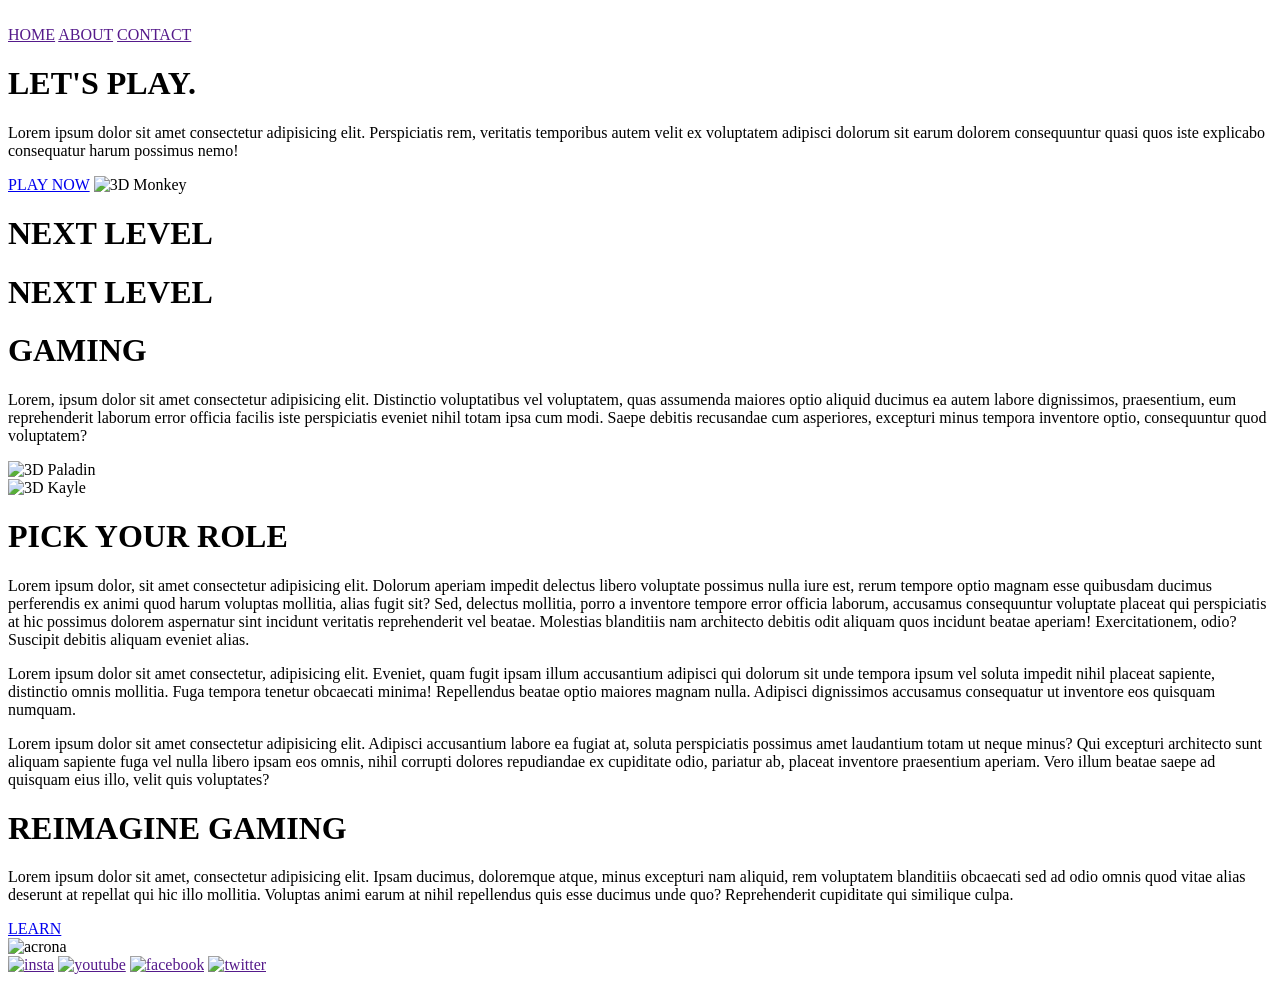
==== index.html @ ff7a7417 "Add files via upload" ====
<!DOCTYPE html>
<html lang="en" dir="ltr">
  <head>
    <meta charset="utf-8">
    <title>Let's Play</title>
    <link rel="stylesheet" href="/css/style.css">
    <link href="https://fonts.googleapis.com/icon?family=Material+Icons" rel="stylesheet">
    <meta name="viewport" content="width=device-width, initial-scale=1, minimum-scale=1" />
    
    <style>
      @import url('https://fonts.googleapis.com/css2?family=Heebo&display=swap');
      @import url('https://fonts.googleapis.com/css2?family=Open+Sans+Condensed:wght@300&display=swap');
      @import url('https://fonts.googleapis.com/css2?family=Karla&display=swap');
      @import url('https://fonts.googleapis.com/css2?family=Roboto:wght@300;400;500;700&display=swap');
      @import url('https://fonts.googleapis.com/css2?family=Montserrat:wght@400;500;600&display=swap');
      @import url('https://fonts.googleapis.com/css2?family=Nanum+Myeongjo&display=swap');
      @import url('https://fonts.googleapis.com/css2?family=Source+Sans+Pro:wght@200;300;400;900&display=swap');
      
    </style>
</head>
<body>
    <nav class="navbar">
        
        <div class="nav_container">
            <img class="logo" src="/images/THUMBNAIL.png" alt="">
            
            <div class="nvbrcnt">
                <div class="nav_links" id="navUL">
                    <a href="" class="home">HOME</a>
                    <a href="" class="about">ABOUT</a>
                    <a href="" class="contact">CONTACT</a>
                </div>
            </div>
            <div class="navbar_toggle">
                <a id="hamburger">
                    <span class="bar"></span>
                    <span class="bar"></span>
                    <span class="bar"></span>
                </a>
            </div>
           
            
            
        </div>
        
    </nav>
    <div class="bg">
        <div class="homebox">
            <h1 class="LP_title">LET'S PLAY.</h1>
            <P class="LP_para">Lorem ipsum dolor sit amet consectetur adipisicing elit. Perspiciatis rem, veritatis temporibus autem velit ex voluptatem adipisci dolorum sit earum dolorem consequuntur quasi quos iste explicabo consequatur harum possimus nemo!</P>
            <a class="playbtn" href="play.html">PLAY NOW</a>
            <img class="monkey" src="/images/THUMBNAIL.png" alt="3D Monkey">
        </div>
        <div class="homebox2">
            <h1 class="NL_title">NEXT LEVEL</h1>
            <h1 class="NL_title2">NEXT LEVEL</h1>
            <h1 class="G_title">GAMING</h1>
            <P class="NLG_para">Lorem, ipsum dolor sit amet consectetur adipisicing elit. Distinctio voluptatibus vel voluptatem, quas assumenda maiores optio aliquid ducimus ea autem labore dignissimos, praesentium, eum reprehenderit laborum error officia facilis iste perspiciatis eveniet nihil totam ipsa cum modi. Saepe debitis recusandae cum asperiores, excepturi minus tempora inventore optio, consequuntur quod voluptatem?</P>
            <img class="shotgun" src="/images/shotgun.png" alt="3D Paladin">
        </div>
        <div class="homebox3">
            <div class="moon"></div>
            <img class="kayle" src="/images/kayle.png" alt="3D Kayle">  
            <h1 class="PYR_title">PICK YOUR ROLE</h1>
            <P class="PYR_para">Lorem ipsum dolor, sit amet consectetur adipisicing elit. Dolorum aperiam impedit delectus libero voluptate possimus nulla iure est, rerum tempore optio magnam esse quibusdam ducimus perferendis ex animi quod harum voluptas mollitia, alias fugit sit? Sed, delectus mollitia, porro a inventore tempore error officia laborum, accusamus consequuntur voluptate placeat qui perspiciatis at hic possimus dolorem aspernatur sint incidunt veritatis reprehenderit vel beatae. Molestias blanditiis nam architecto debitis odit aliquam quos incidunt beatae aperiam! Exercitationem, odio? Suscipit debitis aliquam eveniet alias.</P>
            <P class="PYR_para PYR_repo2">Lorem ipsum dolor sit amet consectetur, adipisicing elit. Eveniet, quam fugit ipsam illum accusantium adipisci qui dolorum sit unde tempora ipsum vel soluta impedit nihil placeat sapiente, distinctio omnis mollitia. Fuga tempora tenetur obcaecati minima! Repellendus beatae optio maiores magnam nulla. Adipisci dignissimos accusamus consequatur ut inventore eos quisquam numquam.</P>
            <P class="PYR_para PYR_repo3">Lorem ipsum dolor sit amet consectetur adipisicing elit. Adipisci accusantium labore ea fugiat at, soluta perspiciatis possimus amet laudantium totam ut neque minus? Qui excepturi architecto sunt aliquam sapiente fuga vel nulla libero ipsam eos omnis, nihil corrupti dolores repudiandae ex cupiditate odio, pariatur ab, placeat inventore praesentium aperiam. Vero illum beatae saepe ad quisquam eius illo, velit quis voluptates?</P>
            
        </div>
        <div class="homebox4">
            <div class="reim_container">
                <h1 class="reim_title">REIMAGINE GAMING</h1>
                <p class="reim_para">Lorem ipsum dolor sit amet, consectetur adipisicing elit. Ipsam ducimus, doloremque atque, minus excepturi nam aliquid, rem voluptatem blanditiis obcaecati sed ad odio omnis quod vitae alias deserunt at repellat qui hic illo mollitia. Voluptas animi earum at nihil repellendus quis esse ducimus unde quo? Reprehenderit cupiditate qui similique culpa.</p>
                <div class="group">
                    <a href="learn.html" class="learnbtn">LEARN</a>
                </div>
            </div>
            <img class="acrona" src="/images/acrona.png" alt="acrona">
            <div class="shadow"></div>
        </div>
        <footer>
            <div class="ftr_container">
                <a class="socials" href=""><img class="socialimg" src="/images/insta.png" alt="insta"></a>
                <a class="socials" href=""><img class="socialimg" src="/images/youtube.png" alt="youtube"></a>
                <a class="socials" href=""><img class="socialimg" src="/images/facebook.png" alt="facebook"></a>
                <a class="socials" href=""><img class="socialimg" src="/images/twitter.png" alt="twitter"></a>
                
            </div>
        </footer>
    </div>
    <script src="script.js"></script>
</body>
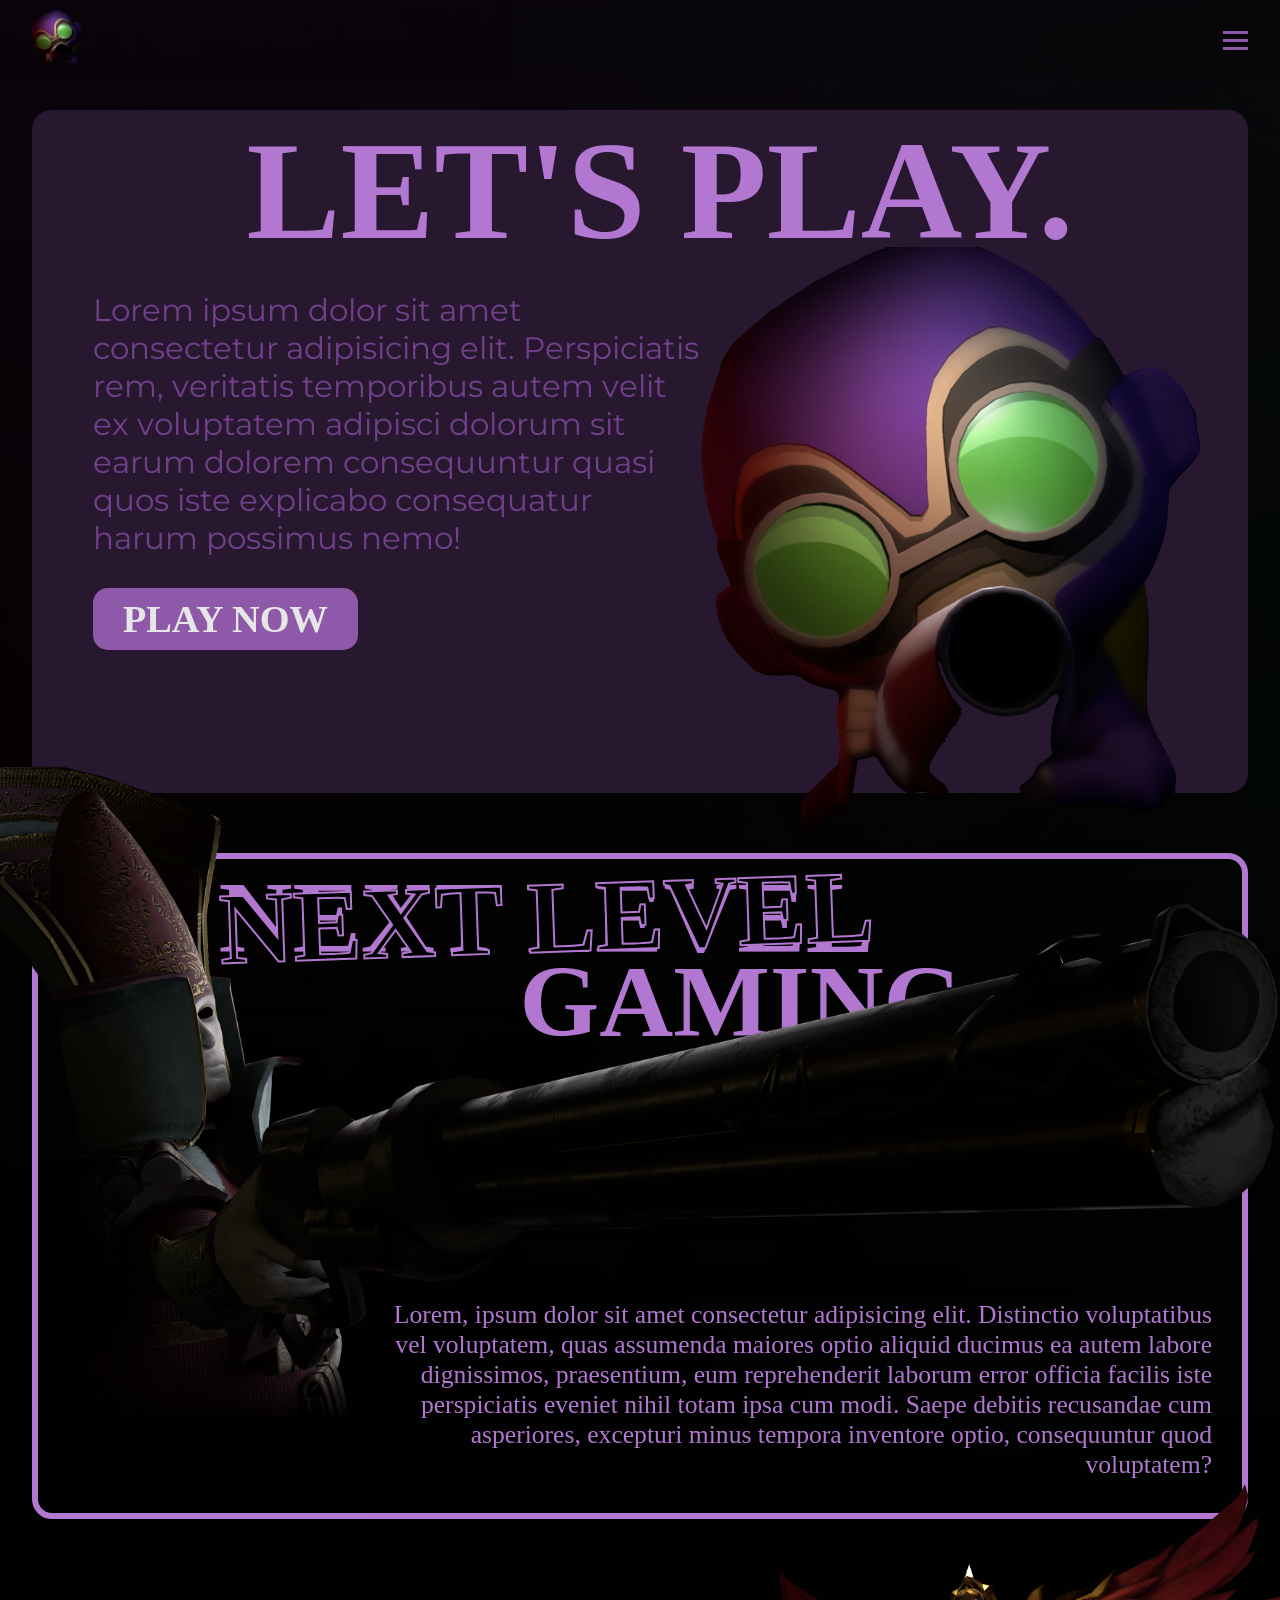
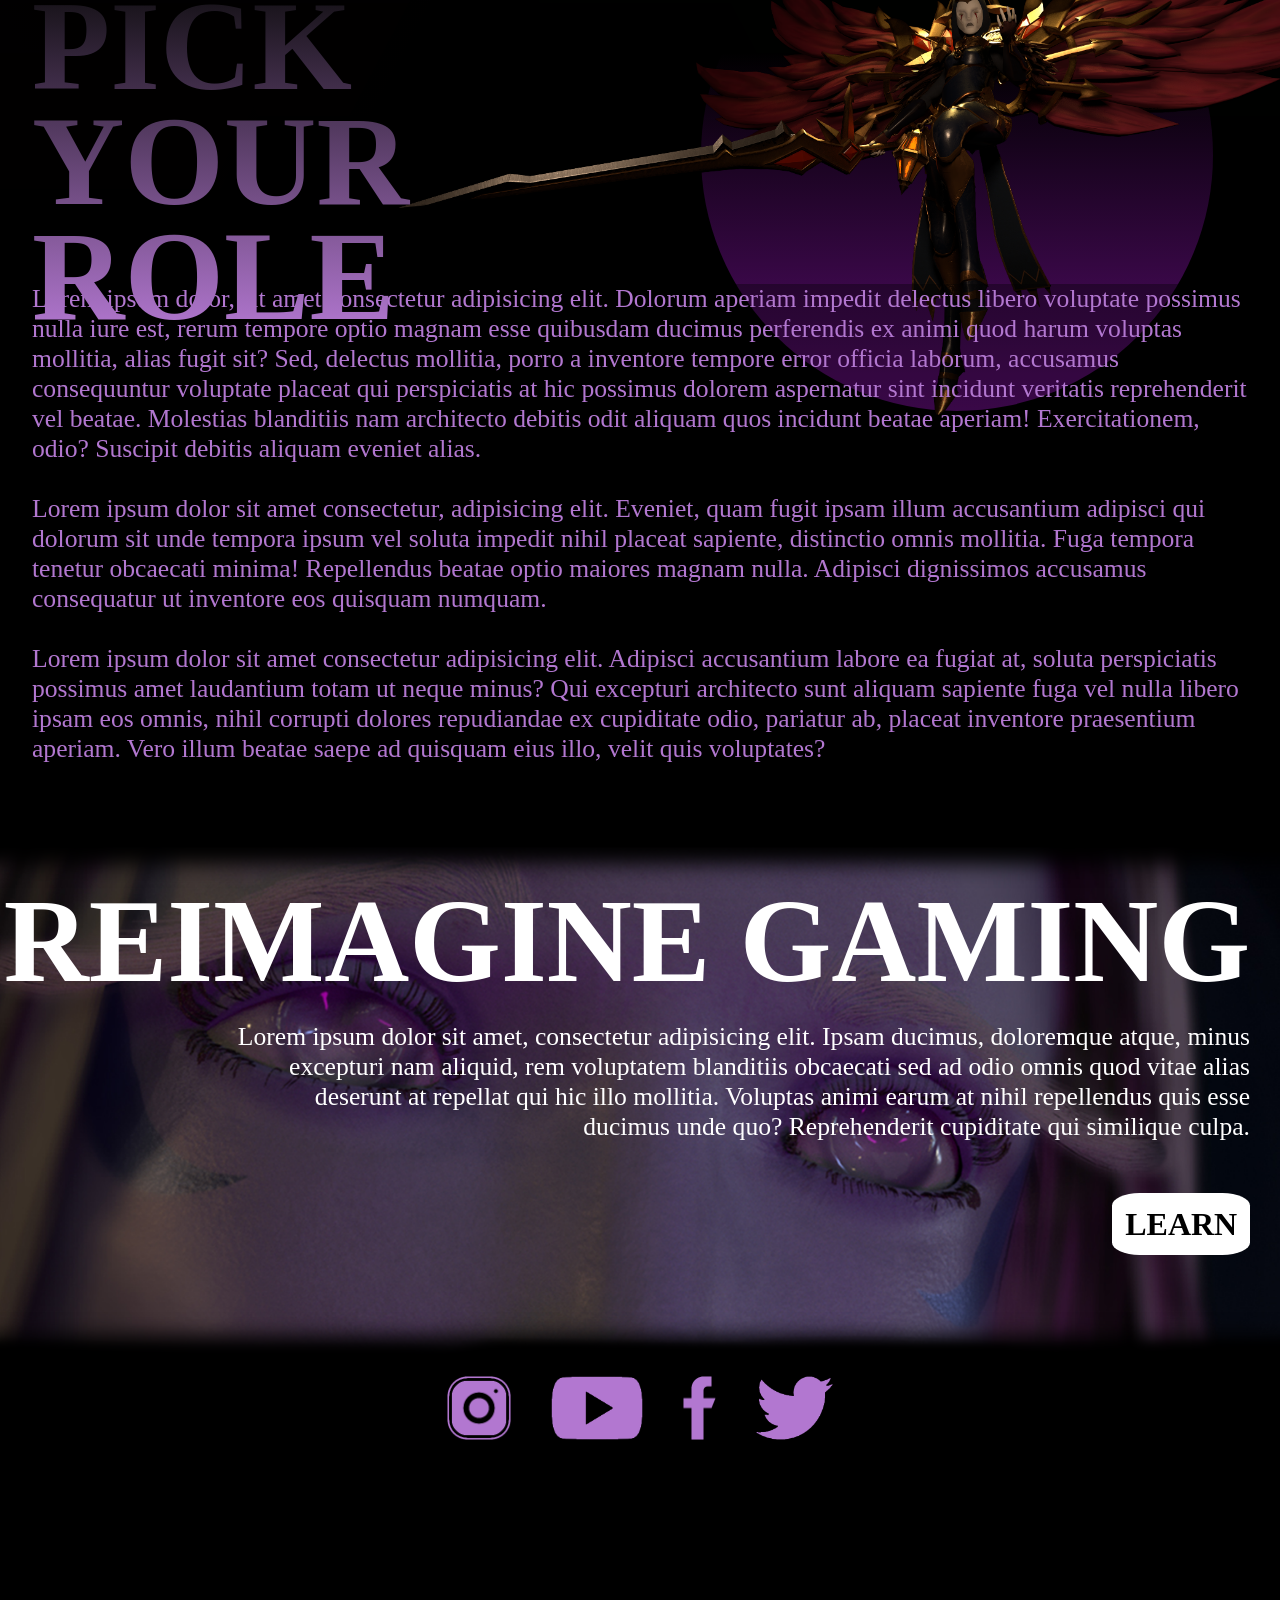
==== commit cad3683a: "Add files via upload" ====
--- a/index.html
+++ b/index.html
@@ -3,7 +3,7 @@
   <head>
     <meta charset="utf-8">
     <title>Let's Play</title>
-    <link rel="stylesheet" href="/css/style.css">
+    <link rel="stylesheet" href="style.css">
     <link href="https://fonts.googleapis.com/icon?family=Material+Icons" rel="stylesheet">
     <meta name="viewport" content="width=device-width, initial-scale=1, minimum-scale=1" />
     
@@ -22,7 +22,7 @@
     <nav class="navbar">
         
         <div class="nav_container">
-            <img class="logo" src="/images/THUMBNAIL.png" alt="">
+            <img class="logo" src="THUMBNAIL.png" alt="">
             
             <div class="nvbrcnt">
                 <div class="nav_links" id="navUL">
@@ -49,18 +49,18 @@
             <h1 class="LP_title">LET'S PLAY.</h1>
             <P class="LP_para">Lorem ipsum dolor sit amet consectetur adipisicing elit. Perspiciatis rem, veritatis temporibus autem velit ex voluptatem adipisci dolorum sit earum dolorem consequuntur quasi quos iste explicabo consequatur harum possimus nemo!</P>
             <a class="playbtn" href="play.html">PLAY NOW</a>
-            <img class="monkey" src="/images/THUMBNAIL.png" alt="3D Monkey">
+            <img class="monkey" src="THUMBNAIL.png" alt="3D Monkey">
         </div>
         <div class="homebox2">
             <h1 class="NL_title">NEXT LEVEL</h1>
             <h1 class="NL_title2">NEXT LEVEL</h1>
             <h1 class="G_title">GAMING</h1>
             <P class="NLG_para">Lorem, ipsum dolor sit amet consectetur adipisicing elit. Distinctio voluptatibus vel voluptatem, quas assumenda maiores optio aliquid ducimus ea autem labore dignissimos, praesentium, eum reprehenderit laborum error officia facilis iste perspiciatis eveniet nihil totam ipsa cum modi. Saepe debitis recusandae cum asperiores, excepturi minus tempora inventore optio, consequuntur quod voluptatem?</P>
-            <img class="shotgun" src="/images/shotgun.png" alt="3D Paladin">
+            <img class="shotgun" src="shotgun.png" alt="3D Paladin">
         </div>
         <div class="homebox3">
             <div class="moon"></div>
-            <img class="kayle" src="/images/kayle.png" alt="3D Kayle">  
+            <img class="kayle" src="/kayle.png" alt="3D Kayle">  
             <h1 class="PYR_title">PICK YOUR ROLE</h1>
             <P class="PYR_para">Lorem ipsum dolor, sit amet consectetur adipisicing elit. Dolorum aperiam impedit delectus libero voluptate possimus nulla iure est, rerum tempore optio magnam esse quibusdam ducimus perferendis ex animi quod harum voluptas mollitia, alias fugit sit? Sed, delectus mollitia, porro a inventore tempore error officia laborum, accusamus consequuntur voluptate placeat qui perspiciatis at hic possimus dolorem aspernatur sint incidunt veritatis reprehenderit vel beatae. Molestias blanditiis nam architecto debitis odit aliquam quos incidunt beatae aperiam! Exercitationem, odio? Suscipit debitis aliquam eveniet alias.</P>
             <P class="PYR_para PYR_repo2">Lorem ipsum dolor sit amet consectetur, adipisicing elit. Eveniet, quam fugit ipsam illum accusantium adipisci qui dolorum sit unde tempora ipsum vel soluta impedit nihil placeat sapiente, distinctio omnis mollitia. Fuga tempora tenetur obcaecati minima! Repellendus beatae optio maiores magnam nulla. Adipisci dignissimos accusamus consequatur ut inventore eos quisquam numquam.</P>
@@ -75,15 +75,15 @@
                     <a href="learn.html" class="learnbtn">LEARN</a>
                 </div>
             </div>
-            <img class="acrona" src="/images/acrona.png" alt="acrona">
+            <img class="acrona" src="acrona.png" alt="acrona">
             <div class="shadow"></div>
         </div>
         <footer>
             <div class="ftr_container">
-                <a class="socials" href=""><img class="socialimg" src="/images/insta.png" alt="insta"></a>
-                <a class="socials" href=""><img class="socialimg" src="/images/youtube.png" alt="youtube"></a>
-                <a class="socials" href=""><img class="socialimg" src="/images/facebook.png" alt="facebook"></a>
-                <a class="socials" href=""><img class="socialimg" src="/images/twitter.png" alt="twitter"></a>
+                <a class="socials" href=""><img class="socialimg" src="insta.png" alt="insta"></a>
+                <a class="socials" href=""><img class="socialimg" src="youtube.png" alt="youtube"></a>
+                <a class="socials" href=""><img class="socialimg" src="facebook.png" alt="facebook"></a>
+                <a class="socials" href=""><img class="socialimg" src="twitter.png" alt="twitter"></a>
                 
             </div>
         </footer>
--- a/style.css
+++ b/style.css
@@ -0,0 +1,567 @@
+*{
+    box-sizing: border-box;
+    margin: 0;
+    padding: 0;
+    font-family: "Montserrat", sans-serif;
+    scroll-behavior: smooth;
+}
+
+html{
+    background-color: black;
+    z-index: -50;
+}
+
+.navbar{
+    /* display: flex; */
+    position: fixed;
+    top: 0;
+    width: 100%;
+    height: 80px;
+    background-color:rgba(0, 0, 0, 0.24);
+    z-index: 100;
+}
+
+.nav_container{
+    width: 95%;
+    max-width: 1600px;
+    margin: auto;
+    display: flex;
+    justify-content: space-between;
+    align-items: center;
+    height: 80px;
+}
+
+.nav_links{
+    display: none;
+    margin-top: 50px;
+    margin-left: 470px;
+}
+
+.nvbrcnt{
+    /* position: absolute; */
+    /* left: 0; */
+    /* justify-content: right; */
+    margin: 0;
+}
+
+.show{
+    text-align: center;
+    display: flex;
+    flex-direction: column;
+    position: absolute;
+    top: 0;
+    background-color: rgba(0, 0, 0, 0.411);
+    padding:50px 50px 50px 50px;
+    z-index: 10;
+    border-radius: 50px;
+    transition: .2s;
+}
+
+.nav_links a{
+    text-decoration: none;
+    color:white;
+    margin: 50px 50px;
+}
+
+.navbar_toggle{
+    display: block;
+    cursor: pointer;
+}
+
+.navbar_toggle .bar{
+    width: 25px;
+    height: 3px;
+    margin: 5px 0;
+    transition: all 0.3s ease;
+    background: #8e59a8;
+    display: block;
+    cursor: pointer;
+    
+}
+
+.logo{
+    height: 60px;
+    width: auto;
+    margin: auto 0;
+}
+
+
+.bg{
+    background:
+        linear-gradient(rgb(57, 23, 88) , transparent),
+        linear-gradient(to top left, rgb(16, 119, 16), transparent),
+        linear-gradient(to top right, rgb(77, 8, 35), transparent),
+        linear-gradient(to top, rgb(0, 0, 0), transparent),
+        rgba(0, 0, 0, 0.438)
+        linear-gradient(to top, rgb(0, 0, 0), transparent);
+        
+    background-blend-mode:multiply;
+    height: 3350px;
+    /* height: auto; */
+    width: auto;
+}
+
+.homebox{
+    position: relative;
+    top: 500px;
+    /* left: 0; */
+    /* margin-top: -350px; */
+    margin: -390px auto 0 auto;
+    width: 95%;
+    max-width: 1600px;
+    height: 43vw;
+    max-height: 700px;
+    background-color: #27182f;
+    z-index: 1;
+    border-radius: 20px;
+}
+
+.LP_title{
+    color: #b277d0;
+    /* font-size: 11vw; */
+    font-size: 180px;
+    font-family: "Source Sans Pro";
+    margin: -20px 0 0 40px;
+}
+
+.LP_para{
+    width: 35%;
+    margin: 20px 0 0 50px;
+    font-size: 23px;
+    font-weight: 400;
+    color:rgb(113, 64, 138);
+}
+
+.playbtn{
+    position: relative;
+    bottom: -15%;
+    padding: 10px 30px;
+    font-family: "Source Sans Pro";
+    font-weight: 900;
+    font-size: 30px;
+    border: 0px;
+    border-radius: 15px;
+    color:rgb(230, 230, 230);
+    background-color: #8e59a8;
+    margin: 10px 0 0 50px;
+    text-decoration: none;
+    transition: .08s;
+}
+
+.playbtn:hover{
+    filter: drop-shadow(0px 5px 10px black);
+    background-color: rgb(178, 115, 209);
+    transition: .08s;
+}
+
+.monkey{
+    width: 58%;
+    position: absolute;
+    right: 0;
+    top: -50px;
+    z-index: -1;
+}
+
+.homebox2{
+    position: relative;
+    top: 1100px;
+    /* left: 50%; */
+    /* margin-top: -350px; */
+    margin: -350px auto 0 auto;
+    width: 95%;
+    max-width: 1600px;
+    height: 52vw;
+    max-height: 800px;
+    background-color: #27182f00;
+    border: #b277d0 6px solid ;
+    z-index: 1;
+    border-radius: 20px;
+}
+
+.shotgun{
+    position: relative;
+    top: -50%;
+    width: 115%;
+    left: -12%;
+}
+
+.NL_title{
+    color: #b277d0;
+    margin-left: 15%;
+    font-size: 140px;
+    font-family: "Source Sans Pro";
+}
+
+.NL_title2{
+    position: absolute;
+    top: 0;
+    color: black;
+    margin-left: 15%;
+    font-size: 140px;
+    font-family: "Source Sans Pro";
+    -webkit-text-stroke: 2px #b277d0; 
+    -webkit-transform: rotate(-2deg); 
+
+}
+
+.G_title{
+    color: #b277d0;
+    position: relative;
+    top: -5%;
+    margin-left: 40%;
+    font-size: 140px;
+    font-family: "Source Sans Pro";
+}
+
+.NLG_para{
+    color: #b277d0;
+    font-size: 20px;
+    font-family: "Source Sans Pro";
+    position: absolute;
+    width: 50%;
+    text-align: right;
+    bottom: 5%;
+    right: 30px;
+}
+
+.homebox3{
+    position: relative;
+    top: 1200px;
+    /* left: 50%; */
+    /* margin-top: -350px; */
+    margin: 0px auto 0 auto;
+    width: 95%;
+    max-width: 1600px;
+    height: 800px;
+    background-color: #27182f00;
+    /* border: #b277d0 6px solid ; */
+    z-index: 1;
+}
+
+.PYR_title{
+    position: absolute;
+    top: -100px;
+    background: -webkit-linear-gradient(#000000, #b277d0);
+     -webkit-background-clip: text;
+    -webkit-text-fill-color: transparent;
+    margin-left: 0%;
+    font-size: 170px;
+    font-family: "Source Sans Pro";
+}
+
+.moon{
+    position: relative;
+    top: -100px;
+    left: 47%;
+    max-height: 900px;
+    max-width: 900px;
+    height: 42vw;
+    width: 42vw;  
+    /* background-color: blueviolet; */
+    border-radius: 50%;
+    background: linear-gradient(to top, rgb(88, 12, 110) 0%, transparent 70%);
+    z-index: -1;
+}
+
+.kayle{
+    width: 100%;
+    position: absolute;
+    left: 150px;
+    top: -50px;
+    z-index: -1;
+    /* z-index: 2; */
+}
+
+.PYR_para{
+    position: absolute;
+    top: 100px;
+    width: 42%;
+    color: #b277d0;
+    background-color: rgba(0, 0, 0, 0.466);
+    /* font-size: 1.2vw; */
+    font-size: 22.5px;
+    font-family: "Source Sans Pro";
+}
+
+.PYR_repo2{
+    top: 500px;
+    width: 50%;
+    background-color:unset;
+}
+
+.PYR_repo3{
+    position: absolute;
+    top: 700px;
+    width: 64%;
+    color: #b277d0;
+    font-family: "Source Sans Pro";
+    
+}
+
+.homebox4{
+    position: relative;
+    top: 1400px;
+    /* left: 50%; */
+    /* margin-top: -350px; */
+    /* margin: -350px 0 0 -800px; */
+    width: 100%;
+    height: 500px;
+    background-color: #27182f00;
+    z-index: 1;
+    
+}
+
+.acrona{
+    position: absolute;
+    top: 0;
+    width: 100%;
+    height: 100%;
+    object-fit: cover;
+    margin: 0;
+    z-index: -1;
+}
+
+.shadow{
+    position: absolute;
+    top: 0;
+    width: 150%;
+    height: 100%;
+    box-shadow: inset -50px 0px 20px 20px rgb(0, 0, 0);
+    pointer-events: none;
+}
+
+.reim_container{
+    max-width: 1600px;
+    margin: auto;
+}
+
+.reim_title{
+    color: #ffffff;
+    margin-top: 30px;
+    /* display: flex;
+    justify-content: flex-end; */
+    margin-right: 100px;
+    font-size: 100px;
+    font-family: "Source Sans Pro";
+    float: right;
+}
+
+.reim_para{
+    color: #ffffff;
+    margin: 30px 100px 0 0 ;
+    /* display: flex;
+    justify-content: flex-end; */
+    text-align: right;
+    width: 60%;
+    font-size: 22px;
+    font-family: "Source Sans Pro";
+    float: right;
+}
+
+.group{
+    width: 100%;
+    float: right;
+    /* right: 6.5%; */
+    /* margin-right: 100px; */
+    position: relative;
+    top: 50px;
+    /* left: 1360px; */
+    margin: 30px 100px 0 0 ;
+    display: flex;
+    justify-content: flex-end;
+}
+
+.learnbtn{
+    padding: 10px 25px;
+    font-family: "Source Sans Pro";
+    font-weight: 900;
+    font-size: 30px;
+    border: 0px;
+    border-radius: 15px;
+    /* color:rgb(230, 230, 230); */
+    background-color: #ffffff;
+    /* margin: 60px 0 0 50px; */
+    text-decoration: none;
+    color: black;
+}
+
+.learnbtn:hover{
+    filter: drop-shadow(0px 0px 10px rgba(255, 255, 255, 0.151));
+    background-color: rgb(255, 255, 255);
+}
+
+.learn{
+    -webkit-background-clip: text;
+    font-family: "Source Sans Pro";
+    font-weight: 900;
+}
+
+.ftr_container{
+    display: flex;
+    justify-content: center;
+    position: relative;
+    top: 1400px;
+    background-color: black;
+    padding: 50px 0;
+}
+
+.socialimg{
+    height: 60px;
+}
+
+.socialimg:hover{
+    background-color: white;
+}
+
+.socials{
+    height: 60px;
+    margin: 20px;
+}
+
+@media screen and (max-width:1410px){
+
+    .bg{
+        /* height: 3050px; */
+        height: auto;
+    }
+
+    .LP_title{
+        text-align: center;
+        font-size: 11vw;
+    }
+
+    .LP_para{
+        width: 50%;
+        font-size: 2.4vw;
+        margin-left: 5%;
+    }
+
+    .playbtn{
+        font-size: 3vw;
+        bottom: -40px;
+        margin: 10% 0 10% 5%;
+    }
+
+    .homebox{
+        height: auto;
+        padding-bottom: 15%;
+    }
+
+    .homebox2{
+        top: 910px;
+    }
+
+    .monkey{
+        top: 20%;
+        width: 45%;
+    }
+
+    .NL_title{
+        font-size: 8vw;
+    }
+
+    .NL_title2{
+        font-size: 8vw;
+    }
+
+    .G_title{
+        font-size: 8vw;
+    }
+
+    .NLG_para{
+        font-size: 2vw;
+        width: 70%;
+    }
+
+    .homebox3{
+        top: 970px;
+        height: auto;
+    }
+
+    .kayle{
+        position: absolute;
+        top: -12%;
+        left: 30%;
+        width: 80%;
+        z-index: -1;
+    }
+
+    .moon{
+        top: -80px;
+        left: 55%;
+        height: 40vw;
+        width: 40vw;
+        z-index: -1;
+    }
+
+    .PYR_title{
+        line-height: 90%;
+        width: 55%;
+        top: 10px;
+        font-size: 10vw;
+        background: -webkit-linear-gradient(#131014, #b277d0);
+        -webkit-background-clip: text;
+        -webkit-text-fill-color: transparent;
+    }
+
+    .PYR_para{
+        position:unset;
+        /* top: 25%; */
+        width: 100%;
+        font-size: 2vw;
+        background-color: rgba(0, 0, 0, 0.349);
+        z-index: 100;
+        margin-top: -17%;
+    }
+
+    .PYR_repo2, .PYR_repo3{
+        position:unset;
+        /* top: 520; */
+        margin-top: 30px;
+        width: 100%;
+    }
+
+    .homebox4{
+        position: relative;
+        top: 1050px;
+        height: 40vw;
+    }
+
+    .group{
+        width: 100%;
+        top: 4vw;
+        margin: 1vw 30px 0 0 ;
+    }
+
+    .learnbtn{
+        font-size: 2.5vw;
+        padding: 1% 1%;
+        border-radius: 20%;
+        margin-top: -1vw;
+    }
+
+    .ftr_container{
+        position: relative;
+        top: 1050px;
+        padding: 0 0;
+    }
+
+    .reim_title{
+        font-size: 9.2vw;
+        margin: 30px 30px 0 0 ;
+    }
+
+    .reim_para{
+        margin: 1vw 30px 0 0 ;
+        font-size: 2vw;
+        width: 80%;
+    }
+
+    .socialimg{
+        height: 5vw;
+    }
+
+    .socials{
+        height: 7vw;
+    }
+}
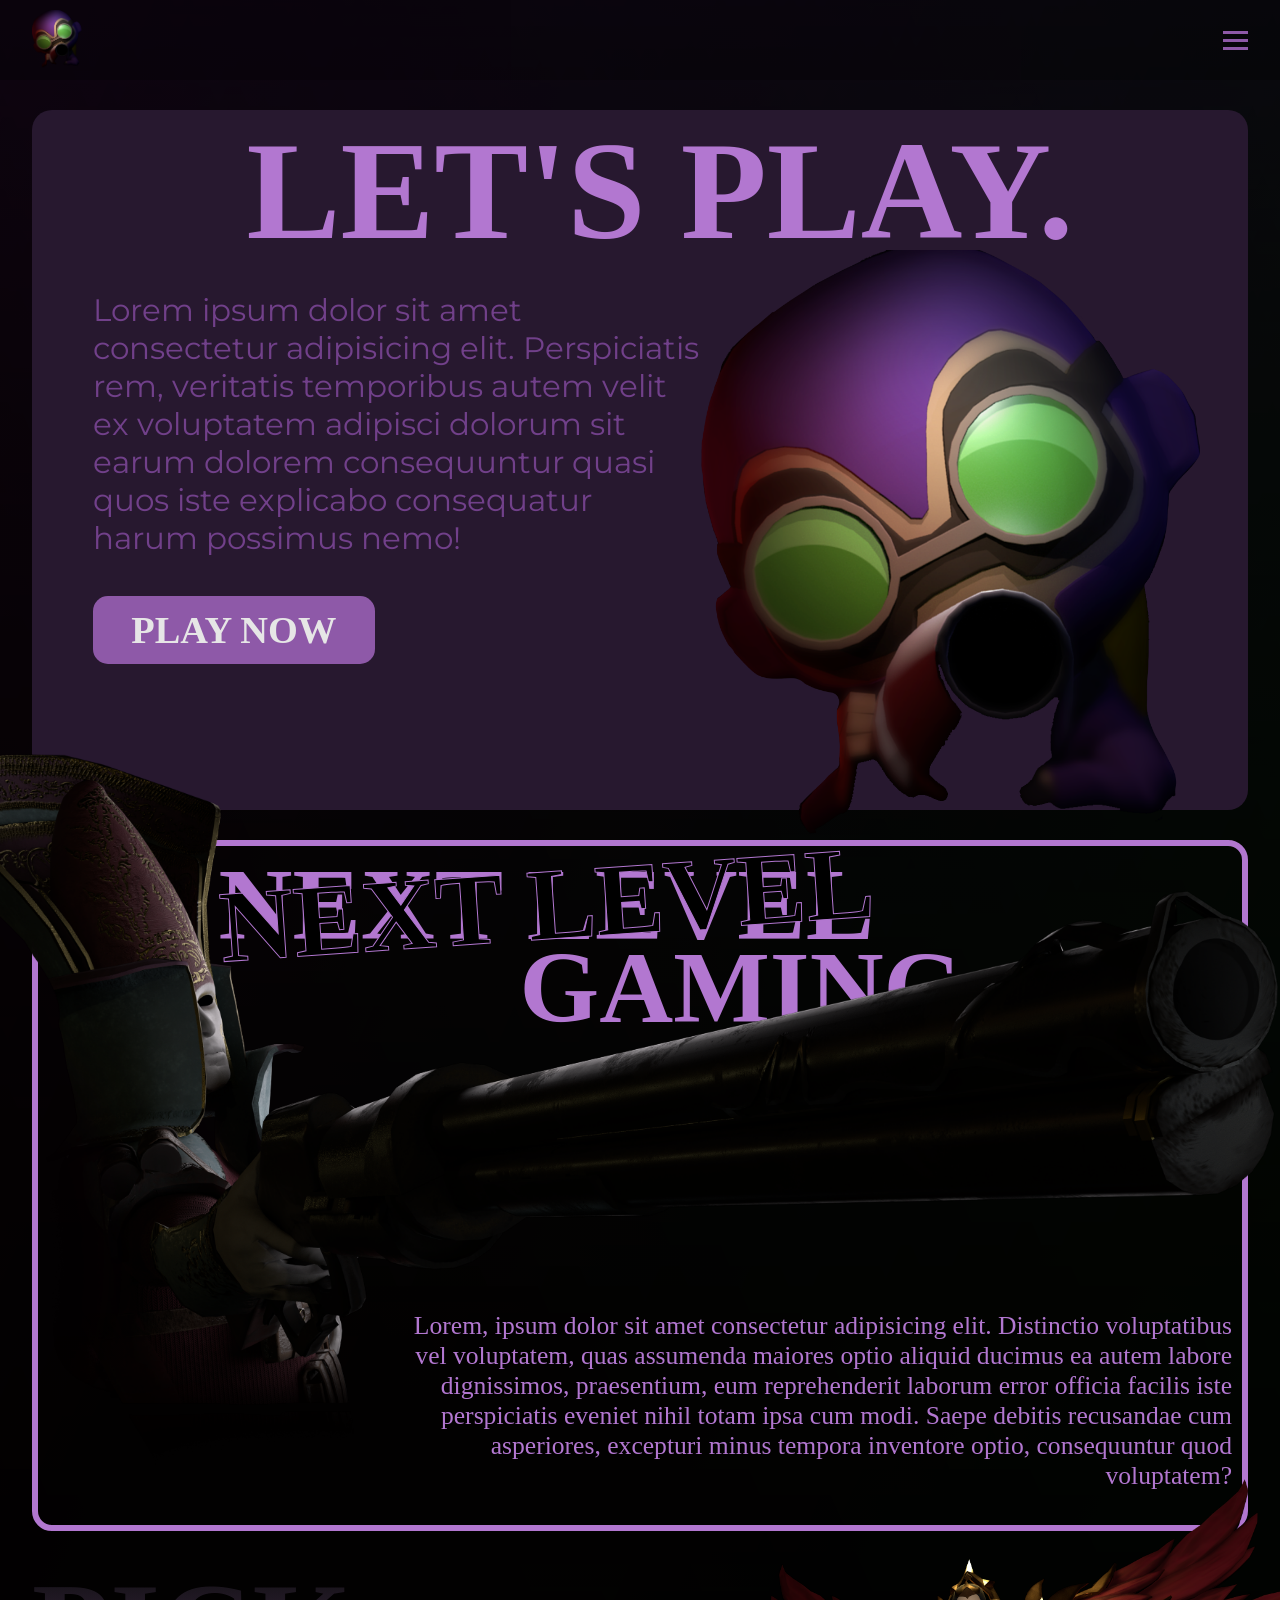
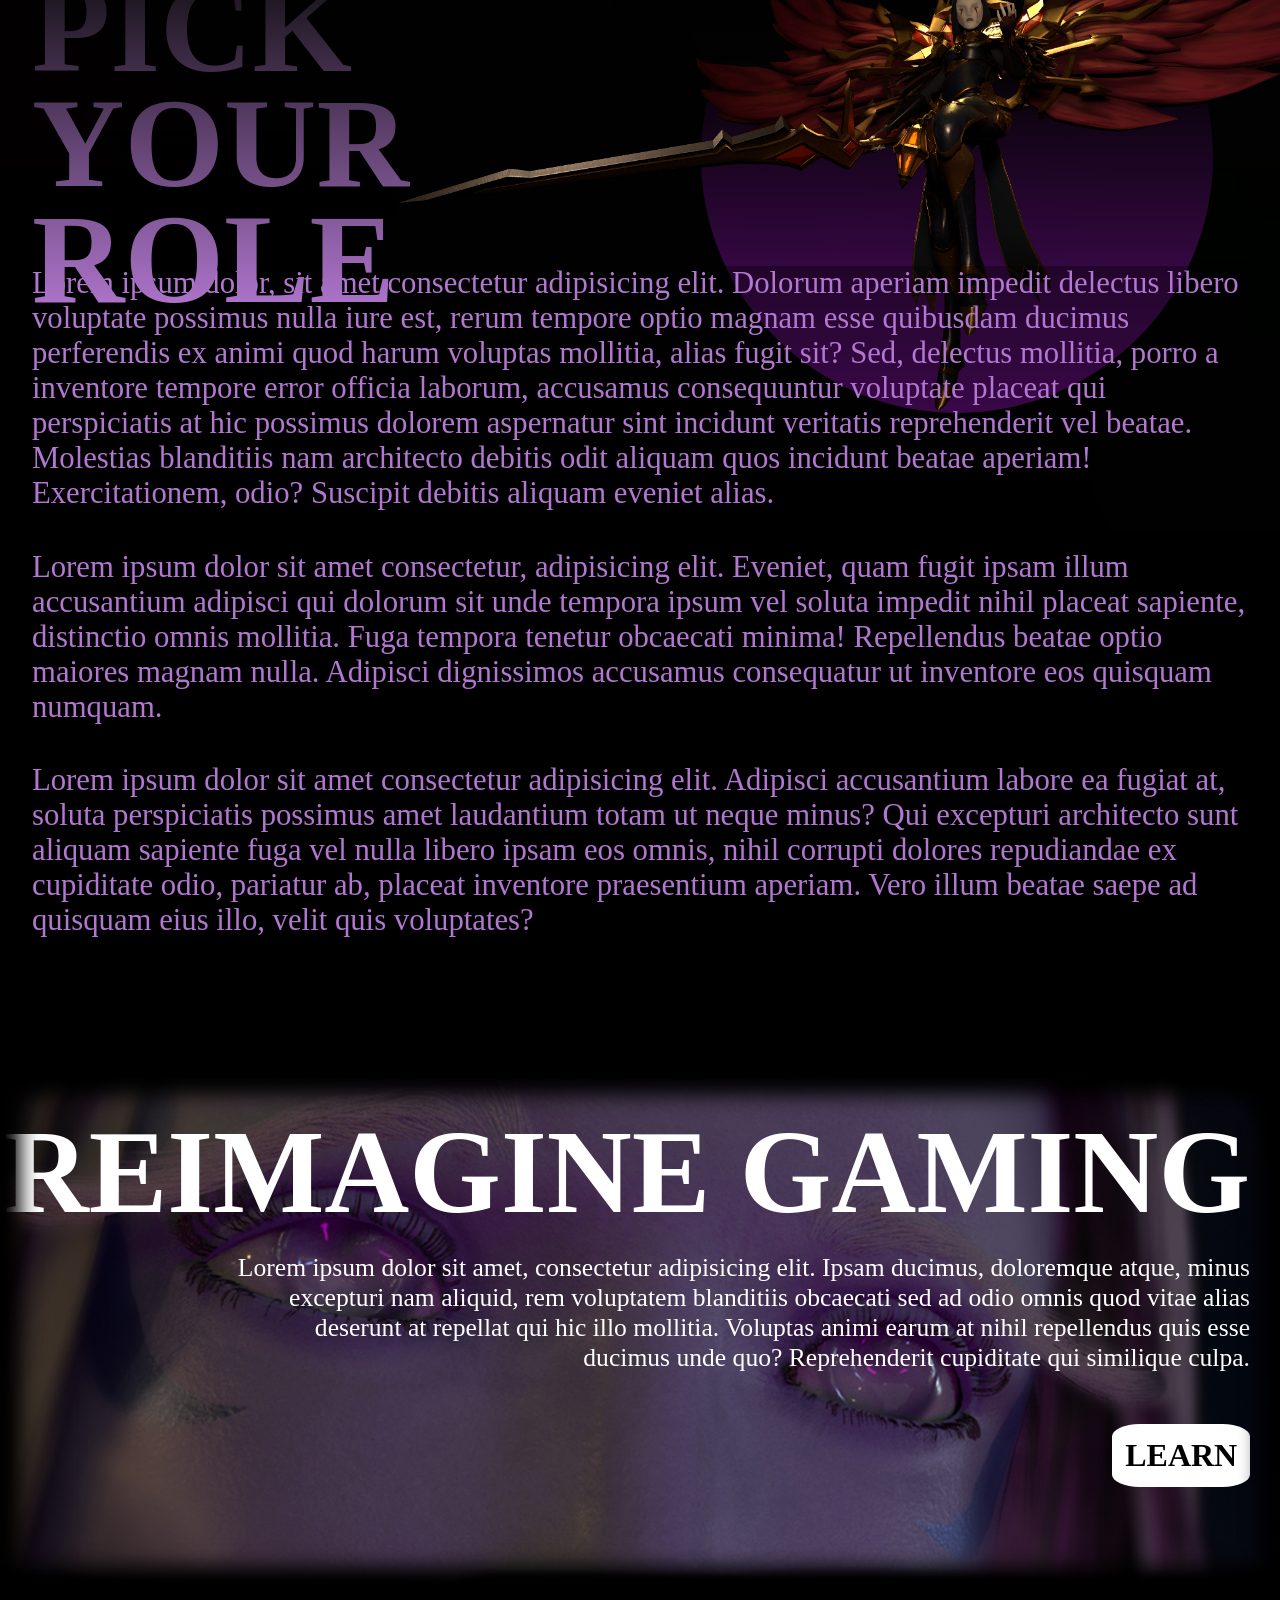
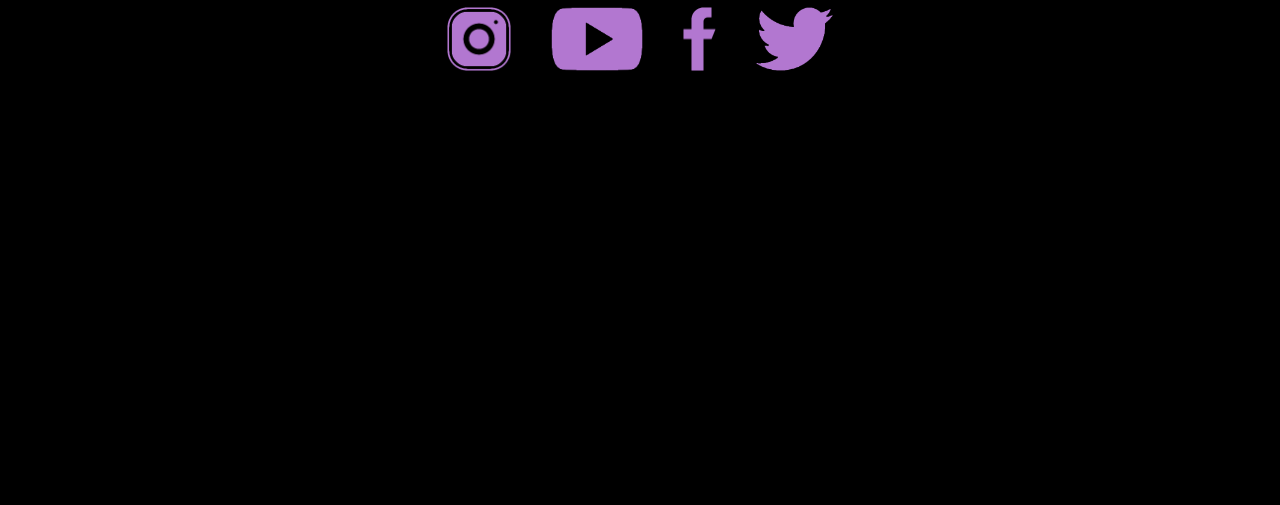
==== commit 2bd1f4a2: "Add files via upload" ====
--- a/index.html
+++ b/index.html
@@ -60,7 +60,7 @@
         </div>
         <div class="homebox3">
             <div class="moon"></div>
-            <img class="kayle" src="/kayle.png" alt="3D Kayle">  
+            <img class="kayle" src="kayle.png" alt="3D Kayle">  
             <h1 class="PYR_title">PICK YOUR ROLE</h1>
             <P class="PYR_para">Lorem ipsum dolor, sit amet consectetur adipisicing elit. Dolorum aperiam impedit delectus libero voluptate possimus nulla iure est, rerum tempore optio magnam esse quibusdam ducimus perferendis ex animi quod harum voluptas mollitia, alias fugit sit? Sed, delectus mollitia, porro a inventore tempore error officia laborum, accusamus consequuntur voluptate placeat qui perspiciatis at hic possimus dolorem aspernatur sint incidunt veritatis reprehenderit vel beatae. Molestias blanditiis nam architecto debitis odit aliquam quos incidunt beatae aperiam! Exercitationem, odio? Suscipit debitis aliquam eveniet alias.</P>
             <P class="PYR_para PYR_repo2">Lorem ipsum dolor sit amet consectetur, adipisicing elit. Eveniet, quam fugit ipsam illum accusantium adipisci qui dolorum sit unde tempora ipsum vel soluta impedit nihil placeat sapiente, distinctio omnis mollitia. Fuga tempora tenetur obcaecati minima! Repellendus beatae optio maiores magnam nulla. Adipisci dignissimos accusamus consequatur ut inventore eos quisquam numquam.</P>
--- a/style.css
+++ b/style.css
@@ -180,7 +180,7 @@
 
 .shotgun{
     position: relative;
-    top: -50%;
+    bottom: 50%;
     width: 115%;
     left: -12%;
 }
@@ -324,9 +324,9 @@
 .shadow{
     position: absolute;
     top: 0;
-    width: 150%;
+    width: 100%;
     height: 100%;
-    box-shadow: inset -50px 0px 20px 20px rgb(0, 0, 0);
+    box-shadow: inset 00px 0px 20px 20px rgb(0, 0, 0);
     pointer-events: none;
 }
 
@@ -438,17 +438,20 @@
 
     .playbtn{
         font-size: 3vw;
-        bottom: -40px;
+        bottom: -4vw;
         margin: 10% 0 10% 5%;
+        padding: 1vw 3vw;
     }
 
     .homebox{
-        height: auto;
-        padding-bottom: 15%;
+        min-height: 130px;
+        height: 60vw;
     }
 
     .homebox2{
-        top: 910px;
+        top: 880px;
+        /* padding-bottom: 200px; */
+        height: 54vw;
     }
 
     .monkey{
@@ -462,32 +465,39 @@
 
     .NL_title2{
         font-size: 8vw;
+        -webkit-transform: rotate(-4deg); 
+        -webkit-text-stroke: 1px #b277d0; 
     }
 
     .G_title{
         font-size: 8vw;
+    }
+
+    .shotgun{
+        bottom: 48%;
     }
 
     .NLG_para{
         font-size: 2vw;
         width: 70%;
+        margin-right: -20px;
     }
 
     .homebox3{
-        top: 970px;
-        height: auto;
+        top: 910px;
+        height: 80vw;
     }
 
     .kayle{
         position: absolute;
-        top: -12%;
+        top: -8%;
         left: 30%;
         width: 80%;
         z-index: -1;
     }
 
     .moon{
-        top: -80px;
+        top: -60px;
         left: 55%;
         height: 40vw;
         width: 40vw;
@@ -508,7 +518,7 @@
         position:unset;
         /* top: 25%; */
         width: 100%;
-        font-size: 2vw;
+        font-size: 2.4vw;
         background-color: rgba(0, 0, 0, 0.349);
         z-index: 100;
         margin-top: -17%;
@@ -517,14 +527,15 @@
     .PYR_repo2, .PYR_repo3{
         position:unset;
         /* top: 520; */
-        margin-top: 30px;
+        margin-top: 3vw;
         width: 100%;
     }
 
     .homebox4{
         position: relative;
-        top: 1050px;
+        top: 1000px;
         height: 40vw;
+        margin-bottom: 200px;
     }
 
     .group{
@@ -542,7 +553,10 @@
 
     .ftr_container{
         position: relative;
-        top: 1050px;
+        top: 800px;
+        height: 10vw;
+        width: 100%;
+        margin: 0 auto 0 auto;
         padding: 0 0;
     }
 
@@ -564,4 +578,11 @@
     .socials{
         height: 7vw;
     }
+}
+
+@media screen and (max-width:500px){
+    .homebox3{
+        top: 910px;
+        height: 65vw;
+    }
 }
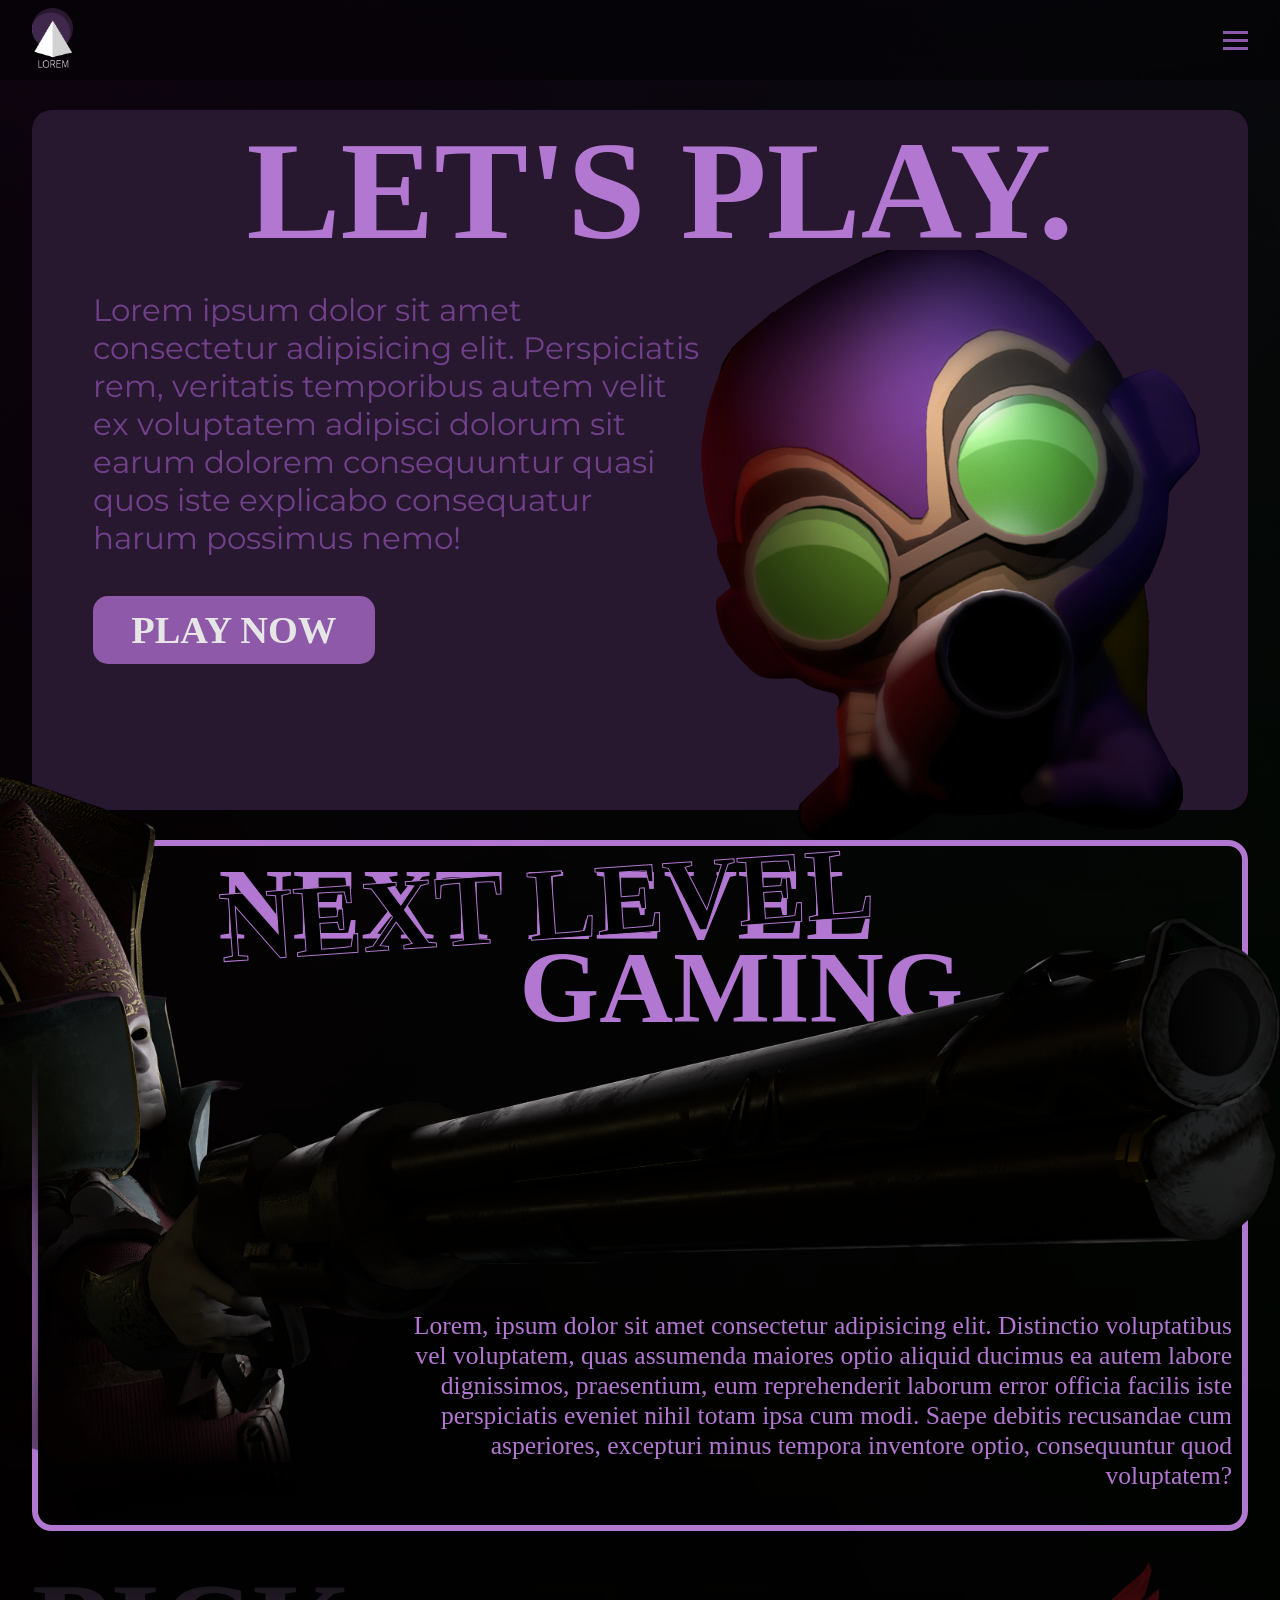
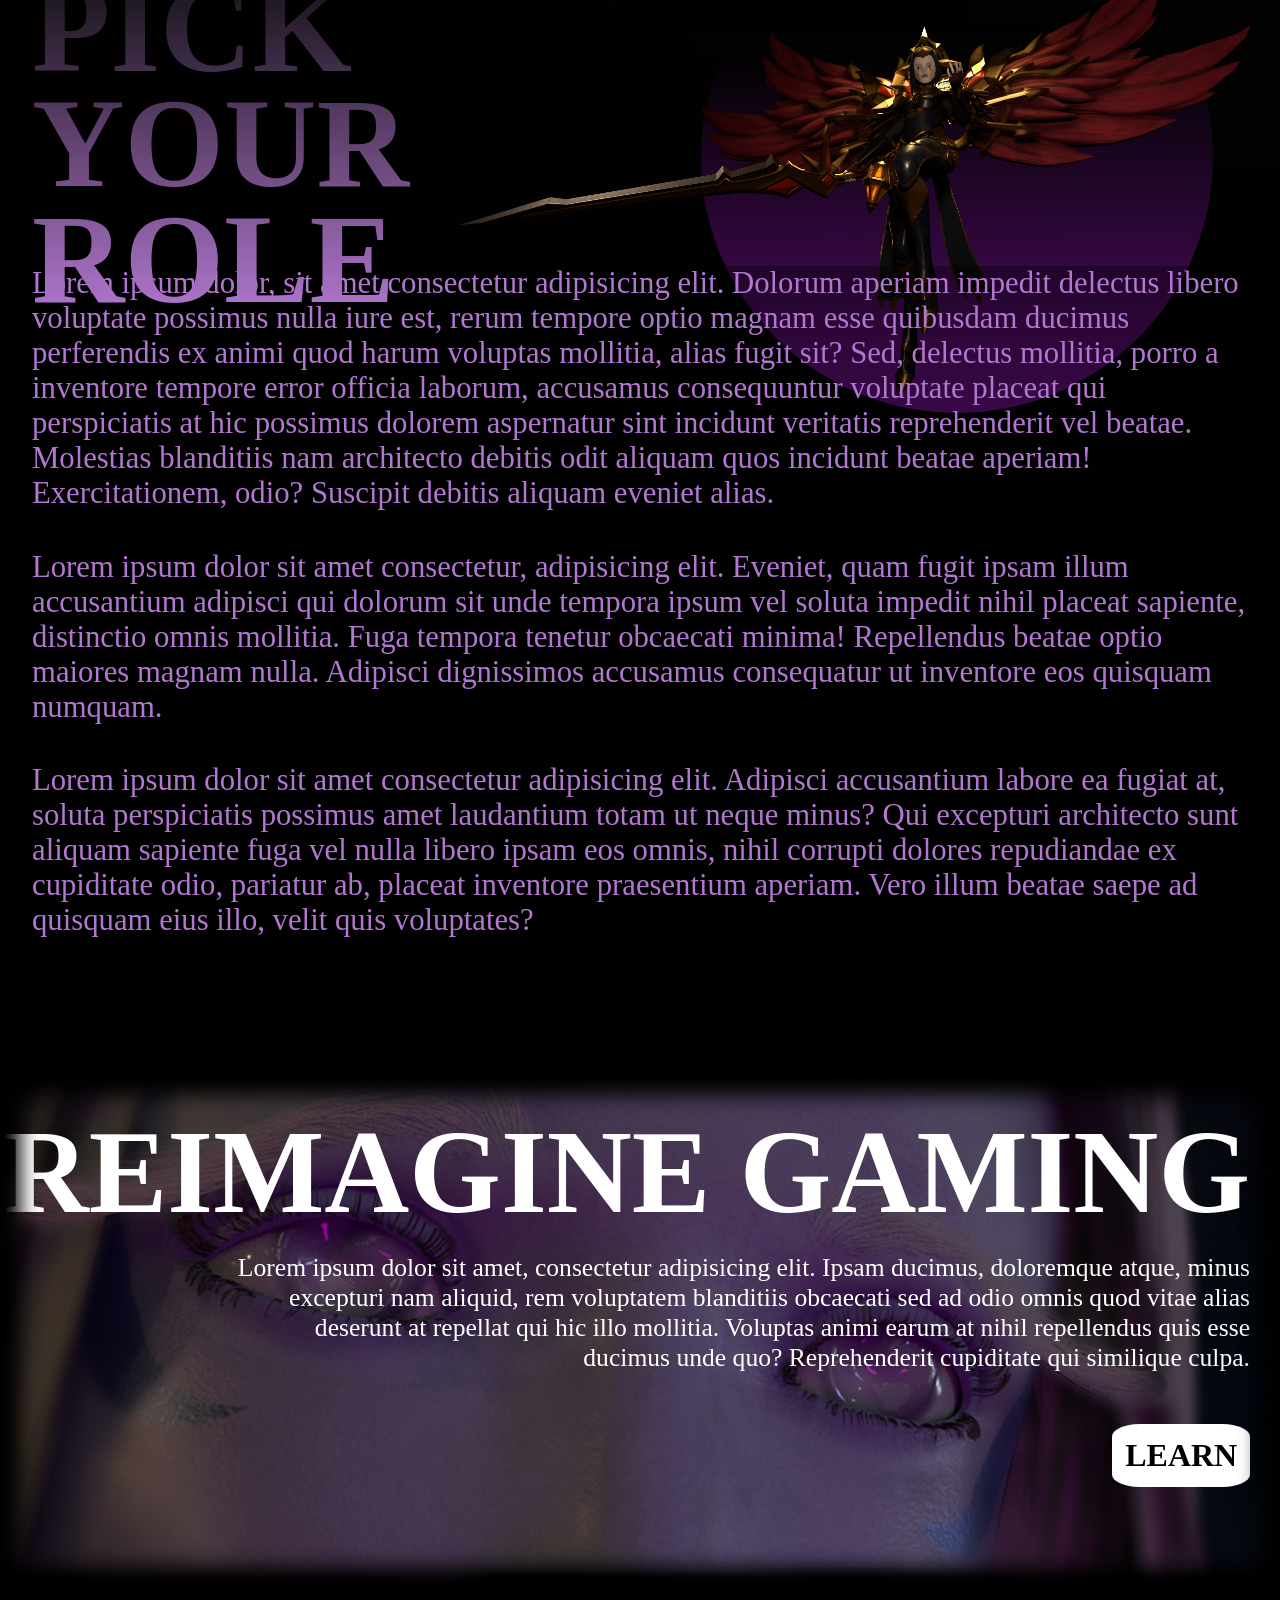
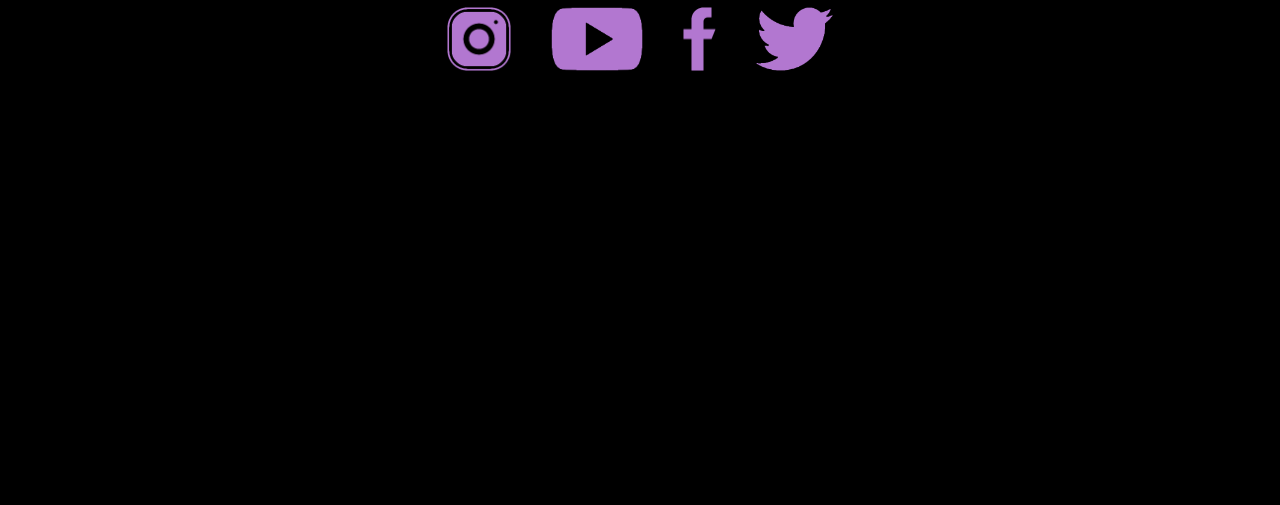
==== commit c04b6406: "update Gaming" ====
--- a/index.html
+++ b/index.html
@@ -22,25 +22,25 @@
     <nav class="navbar">
         
         <div class="nav_container">
-            <img class="logo" src="THUMBNAIL.png" alt="">
+            <a  href="index.html">
+                <img class="logo" src="LOREM.png" alt="">
+            </a>
+            
             
             <div class="nvbrcnt">
                 <div class="nav_links" id="navUL">
-                    <a href="" class="home">HOME</a>
-                    <a href="" class="about">ABOUT</a>
-                    <a href="" class="contact">CONTACT</a>
+                    <a href="index.html">HOME</a>
+                    <a href="play.html">PLAY</a>
+                    <a href="learn.html">LEARN</a>
                 </div>
             </div>
-            <div class="navbar_toggle">
+            <div class="navbar_toggle" >
                 <a id="hamburger">
                     <span class="bar"></span>
                     <span class="bar"></span>
                     <span class="bar"></span>
                 </a>
             </div>
-           
-            
-            
         </div>
         
     </nav>
@@ -56,11 +56,17 @@
             <h1 class="NL_title2">NEXT LEVEL</h1>
             <h1 class="G_title">GAMING</h1>
             <P class="NLG_para">Lorem, ipsum dolor sit amet consectetur adipisicing elit. Distinctio voluptatibus vel voluptatem, quas assumenda maiores optio aliquid ducimus ea autem labore dignissimos, praesentium, eum reprehenderit laborum error officia facilis iste perspiciatis eveniet nihil totam ipsa cum modi. Saepe debitis recusandae cum asperiores, excepturi minus tempora inventore optio, consequuntur quod voluptatem?</P>
-            <img class="shotgun" src="shotgun.png" alt="3D Paladin">
+            <div class="shotgun_container">
+                <img class="shotgun" src="shotgun.png" alt="3D Paladin">
+            </div>
+            
         </div>
         <div class="homebox3">
             <div class="moon"></div>
-            <img class="kayle" src="kayle.png" alt="3D Kayle">  
+            <div class="kayle_container">
+                <img class="kayle" src="kayle.png" alt="3D Kayle"> 
+            </div>
+             
             <h1 class="PYR_title">PICK YOUR ROLE</h1>
             <P class="PYR_para">Lorem ipsum dolor, sit amet consectetur adipisicing elit. Dolorum aperiam impedit delectus libero voluptate possimus nulla iure est, rerum tempore optio magnam esse quibusdam ducimus perferendis ex animi quod harum voluptas mollitia, alias fugit sit? Sed, delectus mollitia, porro a inventore tempore error officia laborum, accusamus consequuntur voluptate placeat qui perspiciatis at hic possimus dolorem aspernatur sint incidunt veritatis reprehenderit vel beatae. Molestias blanditiis nam architecto debitis odit aliquam quos incidunt beatae aperiam! Exercitationem, odio? Suscipit debitis aliquam eveniet alias.</P>
             <P class="PYR_para PYR_repo2">Lorem ipsum dolor sit amet consectetur, adipisicing elit. Eveniet, quam fugit ipsam illum accusantium adipisci qui dolorum sit unde tempora ipsum vel soluta impedit nihil placeat sapiente, distinctio omnis mollitia. Fuga tempora tenetur obcaecati minima! Repellendus beatae optio maiores magnam nulla. Adipisci dignissimos accusamus consequatur ut inventore eos quisquam numquam.</P>
@@ -89,4 +95,5 @@
         </footer>
     </div>
     <script src="script.js"></script>
-</body>+</body>
+</html>
--- a/style.css
+++ b/style.css
@@ -4,11 +4,14 @@
     padding: 0;
     font-family: "Montserrat", sans-serif;
     scroll-behavior: smooth;
+    
 }
 
 html{
     background-color: black;
     z-index: -50;
+    overflow: -moz-scrollbars-vertical; 
+    overflow-y: scroll;
 }
 
 .navbar{
@@ -17,7 +20,7 @@
     top: 0;
     width: 100%;
     height: 80px;
-    background-color:rgba(0, 0, 0, 0.24);
+    background-color:rgba(0, 0, 0, 0.5);
     z-index: 100;
 }
 
@@ -32,51 +35,115 @@
 }
 
 .nav_links{
-    display: none;
-    margin-top: 50px;
-    margin-left: 470px;
+    display:inline-block;
+    margin: auto 7% auto 0;
+    position: absolute;
+    top: 20px;
+    right: 0;
+    justify-content: space-around;
+    width: 0%;
+    height: 50%;
+    /* height: 100%; */
+    /* background-color: #27182f; */
+
+    margin-right: 200px;
+
+    overflow:hidden;
+    white-space:nowrap;
+    
+    
+    -webkit-transition: all 1s ease-out;
+    -moz-transition: all 1s ease-out;
+    -o-transition: all 1s ease-out;
+    transition: all 1s ease-out;
 }
 
 .nvbrcnt{
     /* position: absolute; */
     /* left: 0; */
     /* justify-content: right; */
+    right: 0;
     margin: 0;
-}
-
-.show{
+    max-width: 1600px;
+    width: 55%;
+
+    display:inline-block;
+    
+}
+
+/* .show{
     text-align: center;
     display: flex;
     flex-direction: column;
     position: absolute;
     top: 0;
-    background-color: rgba(0, 0, 0, 0.411);
-    padding:50px 50px 50px 50px;
+    background-color: rgb(231, 20, 20);
+    padding:50px;
     z-index: 10;
     border-radius: 50px;
     transition: .2s;
+    width: 50vw;
+    height: 90vw;
+} */
+
+.show{
+    margin-top: 0;
+    text-align: center;
+    display: inline-block;
+    /* flex-direction: column; */
+    /* position: absolute;
+    top: -40px; */
+
+    margin-right: 200px;
+
+    background-color: #27182f;
+    
+    /* padding: 0px; */
+    z-index: 10;
+    border-radius: 5vw;
+    width: 50%;
+    height: 50%;
+
+    
+
+    -webkit-transition: all 1s ease-out;
+-moz-transition: all 1s ease-out;
+-o-transition: all 1s ease-out;
+transition: all 1s ease-out;
 }
 
 .nav_links a{
+    display: inline-flex;
     text-decoration: none;
     color:white;
-    margin: 50px 50px;
+    align-items: center;
+    margin: auto 3vw;
+    font-size: 1.4vw;
+    font-weight: 900;
+    height: 100%;
+    transition: .2s;
+}
+
+.nav_links a:hover {
+    color:#8e59a8;
+    transition: .2s;
 }
 
 .navbar_toggle{
     display: block;
     cursor: pointer;
+    z-index: 25;
 }
 
 .navbar_toggle .bar{
     width: 25px;
     height: 3px;
     margin: 5px 0;
-    transition: all 0.3s ease;
+    transition: all 1s ease;
     background: #8e59a8;
     display: block;
     cursor: pointer;
-    
+    pointer-events: none;
 }
 
 .logo{
@@ -130,6 +197,7 @@
     font-size: 23px;
     font-weight: 400;
     color:rgb(113, 64, 138);
+    text-align: left;
 }
 
 .playbtn{
@@ -281,6 +349,7 @@
     /* font-size: 1.2vw; */
     font-size: 22.5px;
     font-family: "Source Sans Pro";
+    text-align: left;
 }
 
 .PYR_repo2{
@@ -418,7 +487,236 @@
     margin: 20px;
 }
 
+/*---------------------------PLAY.HTML------------------------------*/
+
+.hidden{
+    display: none;
+    opacity: 0%;
+    transition: 0.5s;
+    
+}
+
+.show{
+    visibility: visible;
+    transition: 1s;
+    
+}
+
+.bg2{
+    position: relative;
+    top: 0;
+    z-index: 0;
+    background:
+        linear-gradient(rgb(57, 23, 88) , transparent),
+        linear-gradient(to top left, rgb(16, 119, 16), transparent),
+        linear-gradient(to top right, rgb(77, 8, 35), transparent),
+        linear-gradient(to top, rgb(0, 0, 0), transparent),
+        rgba(0, 0, 0, 0.438)
+        linear-gradient(to top, rgb(0, 0, 0), transparent);  
+    background-blend-mode:multiply;
+    height: 800px;
+    /* height: auto; */
+    width: auto;
+}
+
+.play_vid_cnt{
+    position: absolute;
+    top: 0;
+    width: 100%;
+    height: 100%;
+    display: flex;
+    justify-content: center;
+}
+
+.play_vid{
+    /* width: 50vw; */
+    /* height: 50vw; */
+    object-fit: cover;
+}
+
+.play_title{
+    position: absolute;
+    top: 50%;
+    left: 50%;
+    -webkit-transform: translate(-50%, -50%);
+    transform: translate(-50%, -50%);
+    text-align: center;
+    color: rgb(255, 255, 255);
+    display: flex;
+    justify-content: center;
+    align-items: center;
+    font-size: 5rem;
+    text-shadow: 0.03em 0 0 rgba(255, 0, 0, 0.75),
+    -0.015em -0.02em 0 rgba(0, 4, 255, 0.75),
+    0.015em 0.03em 0 rgba(0, 255, 0, 0.75);
+    cursor: pointer;
+    text-decoration: none;
+    /* font-family: 'Open Sans Condensed'; */
+    font-weight: 900;
+    background-color: rgba(0, 0, 0, 0.281);
+    padding: 0 10px;
+}
+
+/* #character {
+    height: 50px;
+    width: 50px;
+    background: url(run_sprite.png) 0px 0px;
+    position: absolute;
+    top: 70%;
+    left: 50%;
+    -webkit-transform: translate(-50%, -50%);
+    transform: translate(-50%, -50%);
+    position:relative;
+  } */
+
+  .game{
+    position: absolute;
+    top: 500px;
+    left: 50%;
+    -webkit-transform: translate(-50%, -50%);
+    transform: translate(-50%, -50%);
+    width: 500px;
+    height: 250px;
+    /* border: 1px solid black; */
+    margin: 0 auto 200px auto;
+    background-color: rgba(38, 20, 48, 0.158);
+    border-radius: 20px;
+    padding: 15px;
+}
+
+.counter{
+    color: white;
+}
+
+.game p{
+    color:white;
+}
+
+#character{
+    width: 45px;
+    height: 45px;
+    background: url(run_sprite.png) 0px 0px;
+    position:relative;
+    top: 150px;
+}
+.animate{
+    animation: jump .3s linear;
+}
+@keyframes jump{
+    0%{top: 150px;}
+    50%{top: 100px;}
+    /* 70%{top: 100px;} */
+    100%{top: 150px;}
+}
+
+#balloon{
+    background: url(balloon.png);
+    width: 14px;
+    height: 17px;
+    position: relative;
+    top: 130px;
+    left: 500px;
+    animation: block 1s infinite linear;
+}
+@keyframes block{
+    0%{left: 500px}
+    100%{left: -20px}
+}
+p{
+    text-align: center;
+}
+
+/*-------------------LEARN----------------------*/
+
+.learnTitle{
+    position: absolute;
+    top: 0;
+    left: 50%;
+    -webkit-transform: translate(-50%, -50%);
+    transform: translate(-50%, -50%);
+    text-align: center;
+    margin: 200px auto 50px auto;
+    color: white;
+    font-size: 4vw;
+    width: 100%;
+    z-index: 1;
+}
+
+.learnImg{
+    position: absolute;
+    margin-top: 150px;
+    top: 20vw;
+    left: 50%;
+    -webkit-transform: translate(-50%, -50%);
+    transform: translate(-50%, -50%);
+    width: 50%;
+    z-index: 1;
+    opacity: 30%;
+}
+
+.popupCont{
+    position: absolute;
+    top: 20vw;
+    left: 50%;
+    -webkit-transform: translate(-50%, -50%);
+    transform: translate(-50%, -50%);
+    margin: 100px auto 0 auto;
+    display: flex;
+    justify-content: space-evenly;
+    /* max-width: 1600px; */
+    align-items: center;
+    width: 100vw;
+}
+
+.popup{
+    text-align: center;
+    color:white;
+    background-color: rgba(0, 0, 0, 0.671);
+    width: 40%;
+    border-radius: 1.5vw;
+    padding: 1vw;
+    font-size: 1.3vw;
+}
+
+.popupTitle{
+    font-size: 2vw;
+}
+
+.bg3{
+    position: absolute;
+    z-index: -10;
+    background:
+        linear-gradient(rgb(57, 23, 88) , transparent),
+        linear-gradient(to top left, rgb(16, 119, 16), transparent),
+        linear-gradient(to top right, rgb(77, 8, 35), transparent),
+        linear-gradient(to top, rgb(0, 0, 0), transparent),
+        rgba(0, 0, 0, 0.438)
+        linear-gradient(to top, rgb(0, 0, 0), transparent);
+        
+    background-blend-mode:multiply;
+    height: 50vw;
+    /* height: auto; */
+    width: 100%;
+}
+
+.colouredText{
+    color:rgb(65, 39, 99);
+}
+
 @media screen and (max-width:1410px){
+.nav_links{
+    margin-right: 9%;
+}
+
+.show{
+    margin-right: 10%;
+    width: 50%;
+}
+
+.nav_links a{
+    font-size: 2.5vw;
+}
+    
 
     .bg{
         /* height: 3050px; */
@@ -474,7 +772,15 @@
     }
 
     .shotgun{
-        bottom: 48%;
+        object-fit: cover;
+        position: unset;
+    }
+
+    .shotgun_container{
+        width: 100vw;
+        position: absolute;
+        left: -18vw;
+        bottom: -20px;
     }
 
     .NLG_para{
@@ -489,10 +795,19 @@
     }
 
     .kayle{
+        object-fit: cover;
+        position: unset;
+        width: 62vw;
+        z-index: -1;
+    }
+
+    .kayle_container{
         position: absolute;
-        top: -8%;
-        left: 30%;
-        width: 80%;
+        overflow: hidden;
+        top: -0%;
+        left: 35%;
+        height: auto;
+        width: 62vw;
         z-index: -1;
     }
 
@@ -501,7 +816,7 @@
         left: 55%;
         height: 40vw;
         width: 40vw;
-        z-index: -1;
+       
     }
 
     .PYR_title{
@@ -578,6 +893,69 @@
     .socials{
         height: 7vw;
     }
+
+
+.bg3{
+    position: absolute;
+    z-index: -2;
+    top: 0;
+    background:
+        linear-gradient(rgb(57, 23, 88) , transparent),
+        linear-gradient(to top left, rgb(16, 119, 16), transparent),
+        linear-gradient(to top right, rgb(77, 8, 35), transparent),
+        linear-gradient(to top, rgb(0, 0, 0), transparent),
+        rgba(0, 0, 0, 0.438)
+        linear-gradient(to top, rgb(0, 0, 0), transparent);
+        
+    background-blend-mode:multiply;
+    height: 60vw;
+    /* height: auto; */
+    width: 100%;
+}
+
+
+.popupCont{
+    position: unset;
+    left: 0;
+    margin-top: 170px;
+    -webkit-transform: unset;
+    transform: unset;
+    /* position: absolute;
+    top: 20vw;
+    left: 50%;
+    margin: 100px auto 0 auto;*/
+    display: flex; 
+    flex-direction: column;
+    /* max-width: 1600px;
+    align-items: center;
+    width: 100vw; */
+}
+
+.learnTitle{
+    margin-top:120px;
+    margin-bottom: 0;
+    position: absolute;
+    text-align: center;
+    font-size: 6vw;
+    width: 90%;
+}
+
+.popup{
+    text-align: center;
+    color:white;
+    background-color: rgba(0, 0, 0, 0.671);
+    width: 80%;
+    border-radius: 1.5vw;
+    padding: 1vw;
+    font-size: 3vw;
+    margin-bottom: 2vw;
+}
+
+.popupTitle{
+    font-size: 4vw;
+}
+
+
 }
 
 @media screen and (max-width:500px){
